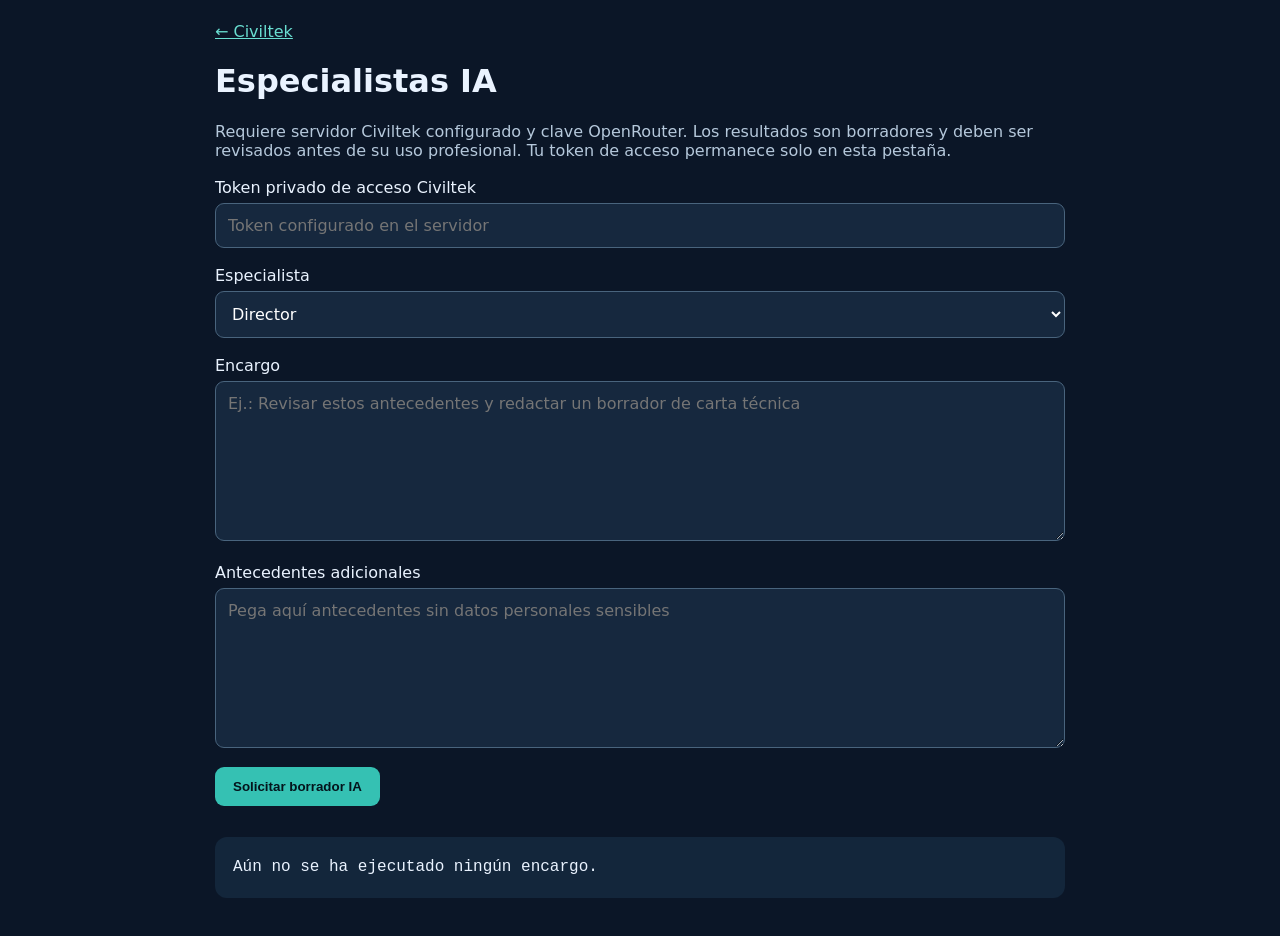
==== agentes.html @ 3668eb0a "feat: add real AI specialist interface with ephemeral auth token" ====
<!doctype html><html lang="es"><head><meta charset="utf-8"><meta name="viewport" content="width=device-width,initial-scale=1"><title>Civiltek | Agentes IA</title><style>body{font:16px system-ui;background:#0b1627;color:#eaf3ff;max-width:850px;margin:auto;padding:22px}a{color:#69ded1}label{display:block;margin:18px 0 6px}input,select,textarea{width:100%;box-sizing:border-box;background:#16283e;color:white;border:1px solid #49647d;border-radius:9px;padding:12px;font:inherit}textarea{min-height:160px}button{margin:15px 0;padding:12px 18px;border:0;border-radius:9px;background:#35c1b3;color:#04141c;font-weight:700;cursor:pointer}pre{white-space:pre-wrap;overflow-wrap:anywhere;background:#13263b;padding:18px;border-radius:12px;line-height:1.6}.note{color:#b5c8db}</style></head><body><a href="/">← Civiltek</a><h1>Especialistas IA</h1><p class="note">Requiere servidor Civiltek configurado y clave OpenRouter. Los resultados son borradores y deben ser revisados antes de su uso profesional. Tu token de acceso permanece solo en esta pestaña.</p><label for="token">Token privado de acceso Civiltek</label><input id="token" type="password" autocomplete="off" placeholder="Token configurado en el servidor"><label for="role">Especialista</label><select id="role"><option>Director</option><option>Licitaciones</option><option>Presupuestos</option><option>Calidad MOP</option><option>Documental</option><option>Comercial</option><option>Auditor</option></select><label for="instructions">Encargo</label><textarea id="instructions" placeholder="Ej.: Revisar estos antecedentes y redactar un borrador de carta técnica"></textarea><label for="context">Antecedentes adicionales</label><textarea id="context" placeholder="Pega aquí antecedentes sin datos personales sensibles"></textarea><button id="run">Solicitar borrador IA</button><p id="status" role="status"></p><pre id="result" aria-live="polite">Aún no se ha ejecutado ningún encargo.</pre><script>
const $=id=>document.getElementById(id);$("run").onclick=async()=>{let token=$("token").value.trim(),instructions=$("instructions").value.trim();if(!token||instructions.length<3)return alert("Indica token y encargo.");$("run").disabled=true;$("status").textContent="Consultando proveedor de IA…";try{let response=await fetch("/api/agents/run",{method:"POST",headers:{"Content-Type":"application/json","Authorization":"Bearer "+token},body:JSON.stringify({role:$("role").value,instructions,context:$("context").value})});if(!response.ok){let err=await response.json().catch(()=>({}));throw Error(err.detail||"Error "+response.status)}let data=await response.json();$("result").textContent=data.draft;$("status").textContent="Borrador recibido. Requiere revisión humana."}catch(e){$("status").textContent="No se pudo ejecutar: "+e.message}finally{$("run").disabled=false}};
</script></body></html>
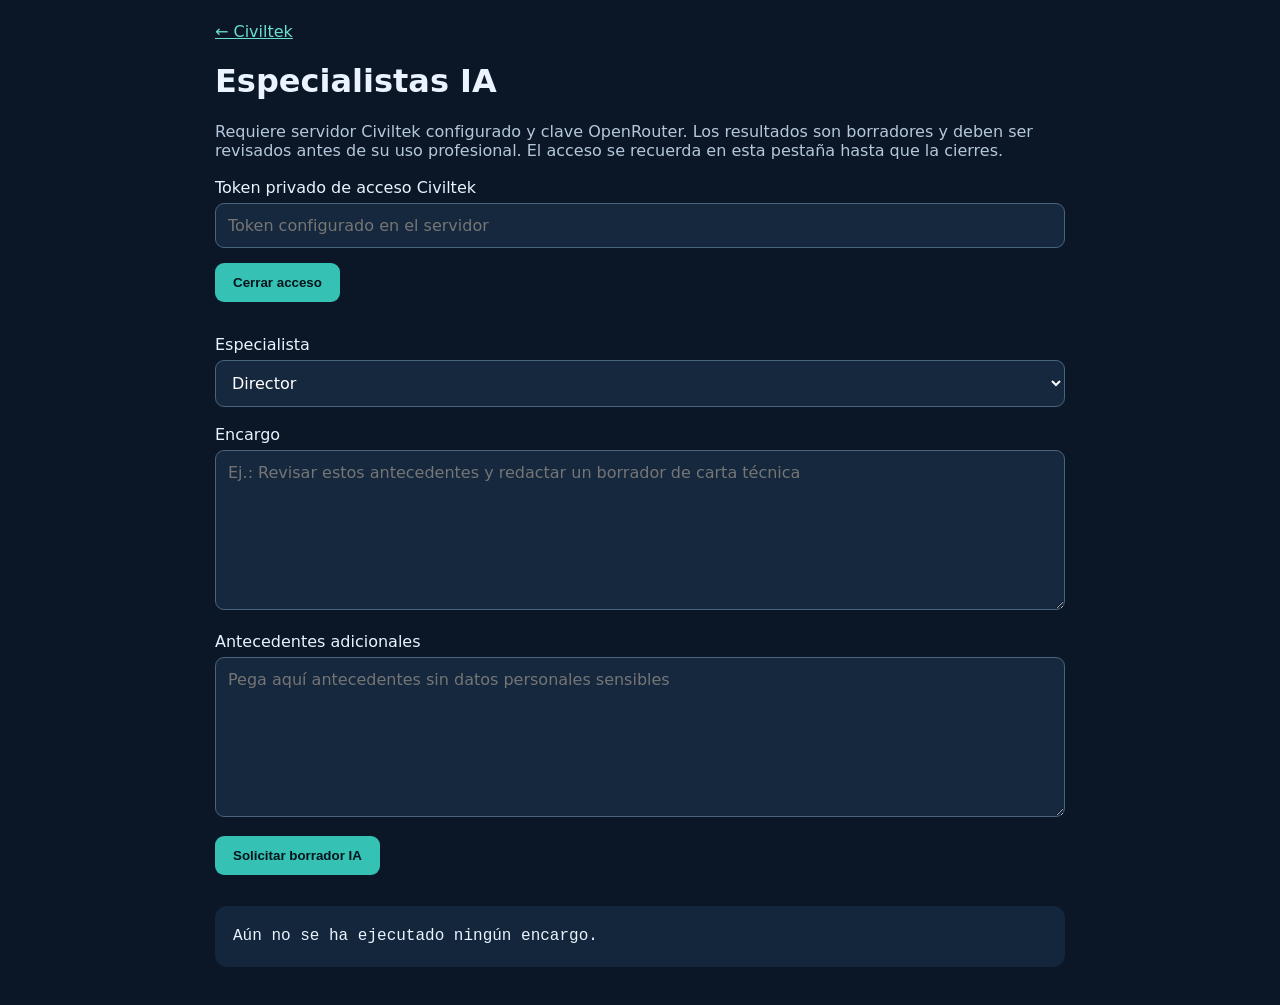
==== commit b0db2203: "Remember admin access within browser tab session and add logout control" ====
--- a/agentes.html
+++ b/agentes.html
@@ -1,3 +1,3 @@
-<!doctype html><html lang="es"><head><meta charset="utf-8"><meta name="viewport" content="width=device-width,initial-scale=1"><title>Civiltek | Agentes IA</title><style>body{font:16px system-ui;background:#0b1627;color:#eaf3ff;max-width:850px;margin:auto;padding:22px}a{color:#69ded1}label{display:block;margin:18px 0 6px}input,select,textarea{width:100%;box-sizing:border-box;background:#16283e;color:white;border:1px solid #49647d;border-radius:9px;padding:12px;font:inherit}textarea{min-height:160px}button{margin:15px 0;padding:12px 18px;border:0;border-radius:9px;background:#35c1b3;color:#04141c;font-weight:700;cursor:pointer}pre{white-space:pre-wrap;overflow-wrap:anywhere;background:#13263b;padding:18px;border-radius:12px;line-height:1.6}.note{color:#b5c8db}</style></head><body><a href="/">← Civiltek</a><h1>Especialistas IA</h1><p class="note">Requiere servidor Civiltek configurado y clave OpenRouter. Los resultados son borradores y deben ser revisados antes de su uso profesional. Tu token de acceso permanece solo en esta pestaña.</p><label for="token">Token privado de acceso Civiltek</label><input id="token" type="password" autocomplete="off" placeholder="Token configurado en el servidor"><label for="role">Especialista</label><select id="role"><option>Director</option><option>Licitaciones</option><option>Presupuestos</option><option>Calidad MOP</option><option>Documental</option><option>Comercial</option><option>Auditor</option></select><label for="instructions">Encargo</label><textarea id="instructions" placeholder="Ej.: Revisar estos antecedentes y redactar un borrador de carta técnica"></textarea><label for="context">Antecedentes adicionales</label><textarea id="context" placeholder="Pega aquí antecedentes sin datos personales sensibles"></textarea><button id="run">Solicitar borrador IA</button><p id="status" role="status"></p><pre id="result" aria-live="polite">Aún no se ha ejecutado ningún encargo.</pre><script>
-const $=id=>document.getElementById(id);$("run").onclick=async()=>{let token=$("token").value.trim(),instructions=$("instructions").value.trim();if(!token||instructions.length<3)return alert("Indica token y encargo.");$("run").disabled=true;$("status").textContent="Consultando proveedor de IA…";try{let response=await fetch("/api/agents/run",{method:"POST",headers:{"Content-Type":"application/json","Authorization":"Bearer "+token},body:JSON.stringify({role:$("role").value,instructions,context:$("context").value})});if(!response.ok){let err=await response.json().catch(()=>({}));throw Error(err.detail||"Error "+response.status)}let data=await response.json();$("result").textContent=data.draft;$("status").textContent="Borrador recibido. Requiere revisión humana."}catch(e){$("status").textContent="No se pudo ejecutar: "+e.message}finally{$("run").disabled=false}};
+<!doctype html><html lang="es"><head><meta charset="utf-8"><meta name="viewport" content="width=device-width,initial-scale=1"><title>Civiltek | Agentes IA</title><style>body{font:16px system-ui;background:#0b1627;color:#eaf3ff;max-width:850px;margin:auto;padding:22px}a{color:#69ded1}label{display:block;margin:18px 0 6px}input,select,textarea{width:100%;box-sizing:border-box;background:#16283e;color:white;border:1px solid #49647d;border-radius:9px;padding:12px;font:inherit}textarea{min-height:160px}button{margin:15px 0;padding:12px 18px;border:0;border-radius:9px;background:#35c1b3;color:#04141c;font-weight:700;cursor:pointer}pre{white-space:pre-wrap;overflow-wrap:anywhere;background:#13263b;padding:18px;border-radius:12px;line-height:1.6}.note{color:#b5c8db}</style></head><body><a href="/">← Civiltek</a><h1>Especialistas IA</h1><p class="note">Requiere servidor Civiltek configurado y clave OpenRouter. Los resultados son borradores y deben ser revisados antes de su uso profesional. El acceso se recuerda en esta pestaña hasta que la cierres.</p><label for="token">Token privado de acceso Civiltek</label><input id="token" type="password" autocomplete="off" placeholder="Token configurado en el servidor"><button id="forget" type="button">Cerrar acceso</button><label for="role">Especialista</label><select id="role"><option>Director</option><option>Licitaciones</option><option>Presupuestos</option><option>Calidad MOP</option><option>Documental</option><option>Comercial</option><option>Auditor</option></select><label for="instructions">Encargo</label><textarea id="instructions" placeholder="Ej.: Revisar estos antecedentes y redactar un borrador de carta técnica"></textarea><label for="context">Antecedentes adicionales</label><textarea id="context" placeholder="Pega aquí antecedentes sin datos personales sensibles"></textarea><button id="run">Solicitar borrador IA</button><p id="status" role="status"></p><pre id="result" aria-live="polite">Aún no se ha ejecutado ningún encargo.</pre><script>
+const $=id=>document.getElementById(id);const K="civiltek_session_token";$("token").value=sessionStorage.getItem(K)||"";$("token").addEventListener("input",()=>{if($("token").value.trim())sessionStorage.setItem(K,$("token").value.trim());else sessionStorage.removeItem(K)});$("forget").onclick=()=>{sessionStorage.removeItem(K);$("token").value="";$("status").textContent="Acceso cerrado en esta pestaña."};$("run").onclick=async()=>{let token=$("token").value.trim(),instructions=$("instructions").value.trim();if(!token||instructions.length<3)return alert("Indica token y encargo.");$("run").disabled=true;$("status").textContent="Consultando proveedor de IA…";try{let response=await fetch("/api/agents/run",{method:"POST",headers:{"Content-Type":"application/json","Authorization":"Bearer "+token},body:JSON.stringify({role:$("role").value,instructions,context:$("context").value})});if(!response.ok){let err=await response.json().catch(()=>({}));throw Error(err.detail||"Error "+response.status)}let data=await response.json();$("result").textContent=data.draft;$("status").textContent="Borrador recibido. Requiere revisión humana."}catch(e){$("status").textContent="No se pudo ejecutar: "+e.message}finally{$("run").disabled=false}};
 </script></body></html>
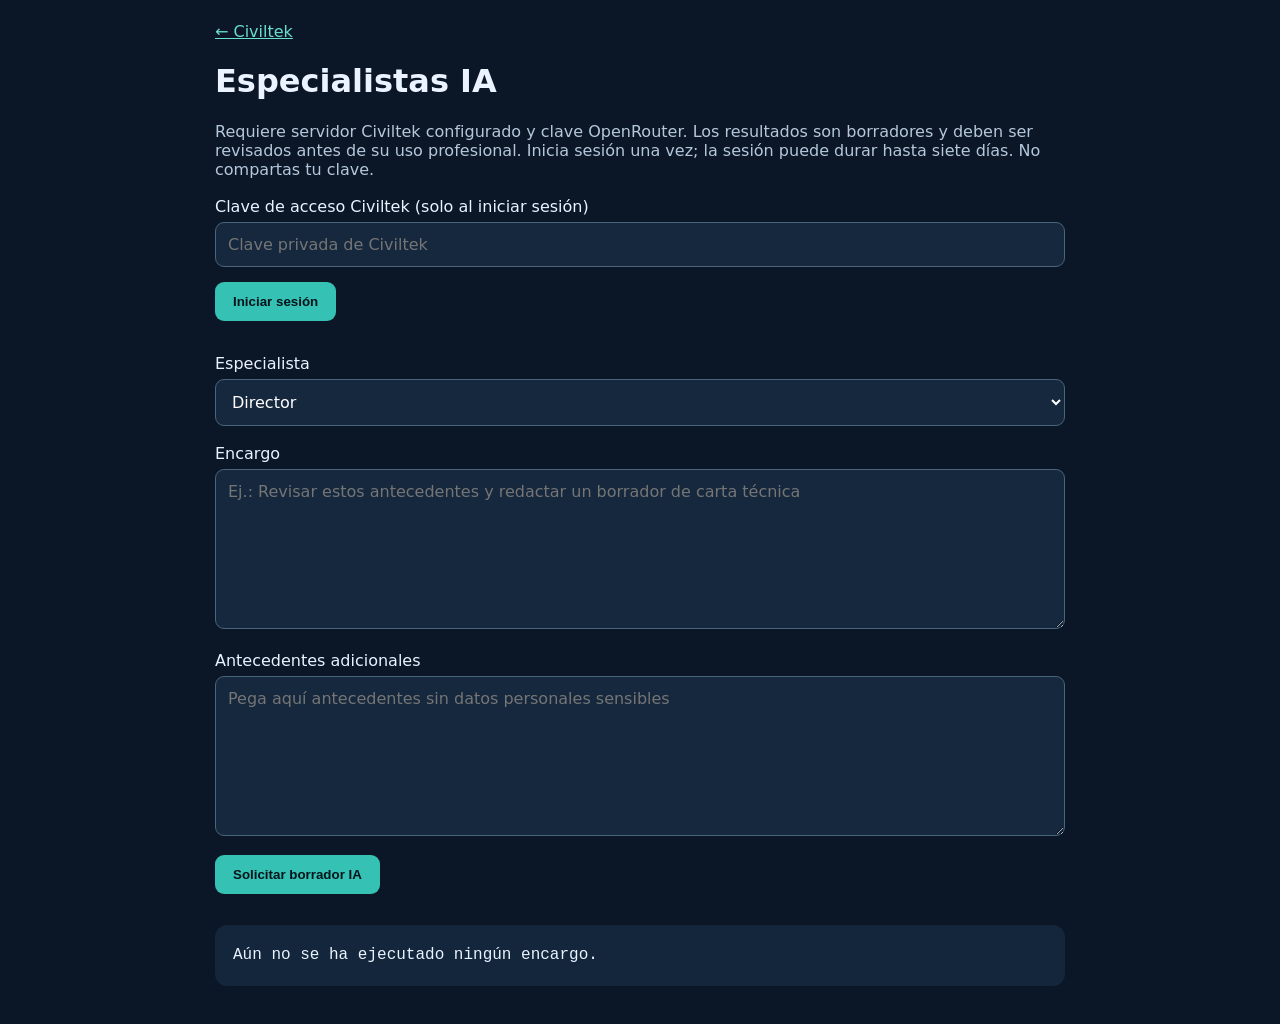
==== commit 554dfe8f: "Use secure server sessions instead of repeated admin token entry" ====
--- a/agentes.html
+++ b/agentes.html
@@ -1,3 +1,35 @@
-<!doctype html><html lang="es"><head><meta charset="utf-8"><meta name="viewport" content="width=device-width,initial-scale=1"><title>Civiltek | Agentes IA</title><style>body{font:16px system-ui;background:#0b1627;color:#eaf3ff;max-width:850px;margin:auto;padding:22px}a{color:#69ded1}label{display:block;margin:18px 0 6px}input,select,textarea{width:100%;box-sizing:border-box;background:#16283e;color:white;border:1px solid #49647d;border-radius:9px;padding:12px;font:inherit}textarea{min-height:160px}button{margin:15px 0;padding:12px 18px;border:0;border-radius:9px;background:#35c1b3;color:#04141c;font-weight:700;cursor:pointer}pre{white-space:pre-wrap;overflow-wrap:anywhere;background:#13263b;padding:18px;border-radius:12px;line-height:1.6}.note{color:#b5c8db}</style></head><body><a href="/">← Civiltek</a><h1>Especialistas IA</h1><p class="note">Requiere servidor Civiltek configurado y clave OpenRouter. Los resultados son borradores y deben ser revisados antes de su uso profesional. El acceso se recuerda en esta pestaña hasta que la cierres.</p><label for="token">Token privado de acceso Civiltek</label><input id="token" type="password" autocomplete="off" placeholder="Token configurado en el servidor"><button id="forget" type="button">Cerrar acceso</button><label for="role">Especialista</label><select id="role"><option>Director</option><option>Licitaciones</option><option>Presupuestos</option><option>Calidad MOP</option><option>Documental</option><option>Comercial</option><option>Auditor</option></select><label for="instructions">Encargo</label><textarea id="instructions" placeholder="Ej.: Revisar estos antecedentes y redactar un borrador de carta técnica"></textarea><label for="context">Antecedentes adicionales</label><textarea id="context" placeholder="Pega aquí antecedentes sin datos personales sensibles"></textarea><button id="run">Solicitar borrador IA</button><p id="status" role="status"></p><pre id="result" aria-live="polite">Aún no se ha ejecutado ningún encargo.</pre><script>
-const $=id=>document.getElementById(id);const K="civiltek_session_token";$("token").value=sessionStorage.getItem(K)||"";$("token").addEventListener("input",()=>{if($("token").value.trim())sessionStorage.setItem(K,$("token").value.trim());else sessionStorage.removeItem(K)});$("forget").onclick=()=>{sessionStorage.removeItem(K);$("token").value="";$("status").textContent="Acceso cerrado en esta pestaña."};$("run").onclick=async()=>{let token=$("token").value.trim(),instructions=$("instructions").value.trim();if(!token||instructions.length<3)return alert("Indica token y encargo.");$("run").disabled=true;$("status").textContent="Consultando proveedor de IA…";try{let response=await fetch("/api/agents/run",{method:"POST",headers:{"Content-Type":"application/json","Authorization":"Bearer "+token},body:JSON.stringify({role:$("role").value,instructions,context:$("context").value})});if(!response.ok){let err=await response.json().catch(()=>({}));throw Error(err.detail||"Error "+response.status)}let data=await response.json();$("result").textContent=data.draft;$("status").textContent="Borrador recibido. Requiere revisión humana."}catch(e){$("status").textContent="No se pudo ejecutar: "+e.message}finally{$("run").disabled=false}};
+<!doctype html><html lang="es"><head><meta charset="utf-8"><meta name="viewport" content="width=device-width,initial-scale=1"><title>Civiltek | Agentes IA</title><style>body{font:16px system-ui;background:#0b1627;color:#eaf3ff;max-width:850px;margin:auto;padding:22px}a{color:#69ded1}label{display:block;margin:18px 0 6px}input,select,textarea{width:100%;box-sizing:border-box;background:#16283e;color:white;border:1px solid #49647d;border-radius:9px;padding:12px;font:inherit}textarea{min-height:160px}button{margin:15px 0;padding:12px 18px;border:0;border-radius:9px;background:#35c1b3;color:#04141c;font-weight:700;cursor:pointer}pre{white-space:pre-wrap;overflow-wrap:anywhere;background:#13263b;padding:18px;border-radius:12px;line-height:1.6}.note{color:#b5c8db}</style></head><body><a href="/">← Civiltek</a><h1>Especialistas IA</h1><p class="note">Requiere servidor Civiltek configurado y clave OpenRouter. Los resultados son borradores y deben ser revisados antes de su uso profesional. Inicia sesión una vez; la sesión puede durar hasta siete días. No compartas tu clave.</p><section id="loginbox"><label for="token">Clave de acceso Civiltek (solo al iniciar sesión)</label><input id="token" type="password" autocomplete="off" placeholder="Clave privada de Civiltek"><button id="login" type="button">Iniciar sesión</button></section><button id="forget" type="button">Cerrar sesión</button><label for="role">Especialista</label><select id="role"><option>Director</option><option>Licitaciones</option><option>Presupuestos</option><option>Calidad MOP</option><option>Documental</option><option>Comercial</option><option>Auditor</option></select><label for="instructions">Encargo</label><textarea id="instructions" placeholder="Ej.: Revisar estos antecedentes y redactar un borrador de carta técnica"></textarea><label for="context">Antecedentes adicionales</label><textarea id="context" placeholder="Pega aquí antecedentes sin datos personales sensibles"></textarea><button id="run">Solicitar borrador IA</button><p id="status" role="status"></p><pre id="result" aria-live="polite">Aún no se ha ejecutado ningún encargo.</pre><script>
+const $=id=>document.getElementById(id);
+let authenticated=false;
+async function refreshAuth(){
+ const r=await fetch("/api/auth/status",{cache:"no-store",credentials:"same-origin"});
+ authenticated=r.ok&&(await r.json()).authenticated;
+ $("loginbox").hidden=authenticated;
+ $("forget").hidden=!authenticated;
+ return authenticated;
+}
+$("login").onclick=async()=>{
+ try{
+  const r=await fetch("/api/auth/login",{method:"POST",credentials:"same-origin",headers:{"Content-Type":"application/json"},body:JSON.stringify({password:$("token").value})});
+  if(!r.ok)throw Error((await r.json()).detail||"No se pudo iniciar sesión");
+  $("token").value="";await refreshAuth();$("status").textContent="Sesión iniciada.";
+ }catch(e){$("status").textContent=e.message}
+};
+$("forget").onclick=async()=>{
+ await fetch("/api/auth/logout",{method:"POST",credentials:"same-origin"});
+ $("token").value="";await refreshAuth();$("status").textContent="Sesión cerrada.";
+};
+$("run").onclick=async()=>{
+ const instructions=$("instructions").value.trim();
+ if(!await refreshAuth())return $("status").textContent="Primero inicia sesión.";
+ if(instructions.length<3)return $("status").textContent="Escribe un encargo.";
+ $("run").disabled=true;$("status").textContent="Consultando proveedor de IA…";
+ try{
+  const response=await fetch("/api/agents/run",{method:"POST",credentials:"same-origin",headers:{"Content-Type":"application/json"},body:JSON.stringify({role:$("role").value,instructions,context:$("context").value})});
+  if(!response.ok){const err=await response.json().catch(()=>({}));throw Error(err.detail||"Error "+response.status)}
+  const data=await response.json();$("result").textContent=data.draft;$("status").textContent="Borrador recibido. Requiere revisión humana.";
+ }catch(e){$("status").textContent="No se pudo ejecutar: "+e.message}
+ finally{$("run").disabled=false}
+};
+refreshAuth();
 </script></body></html>
